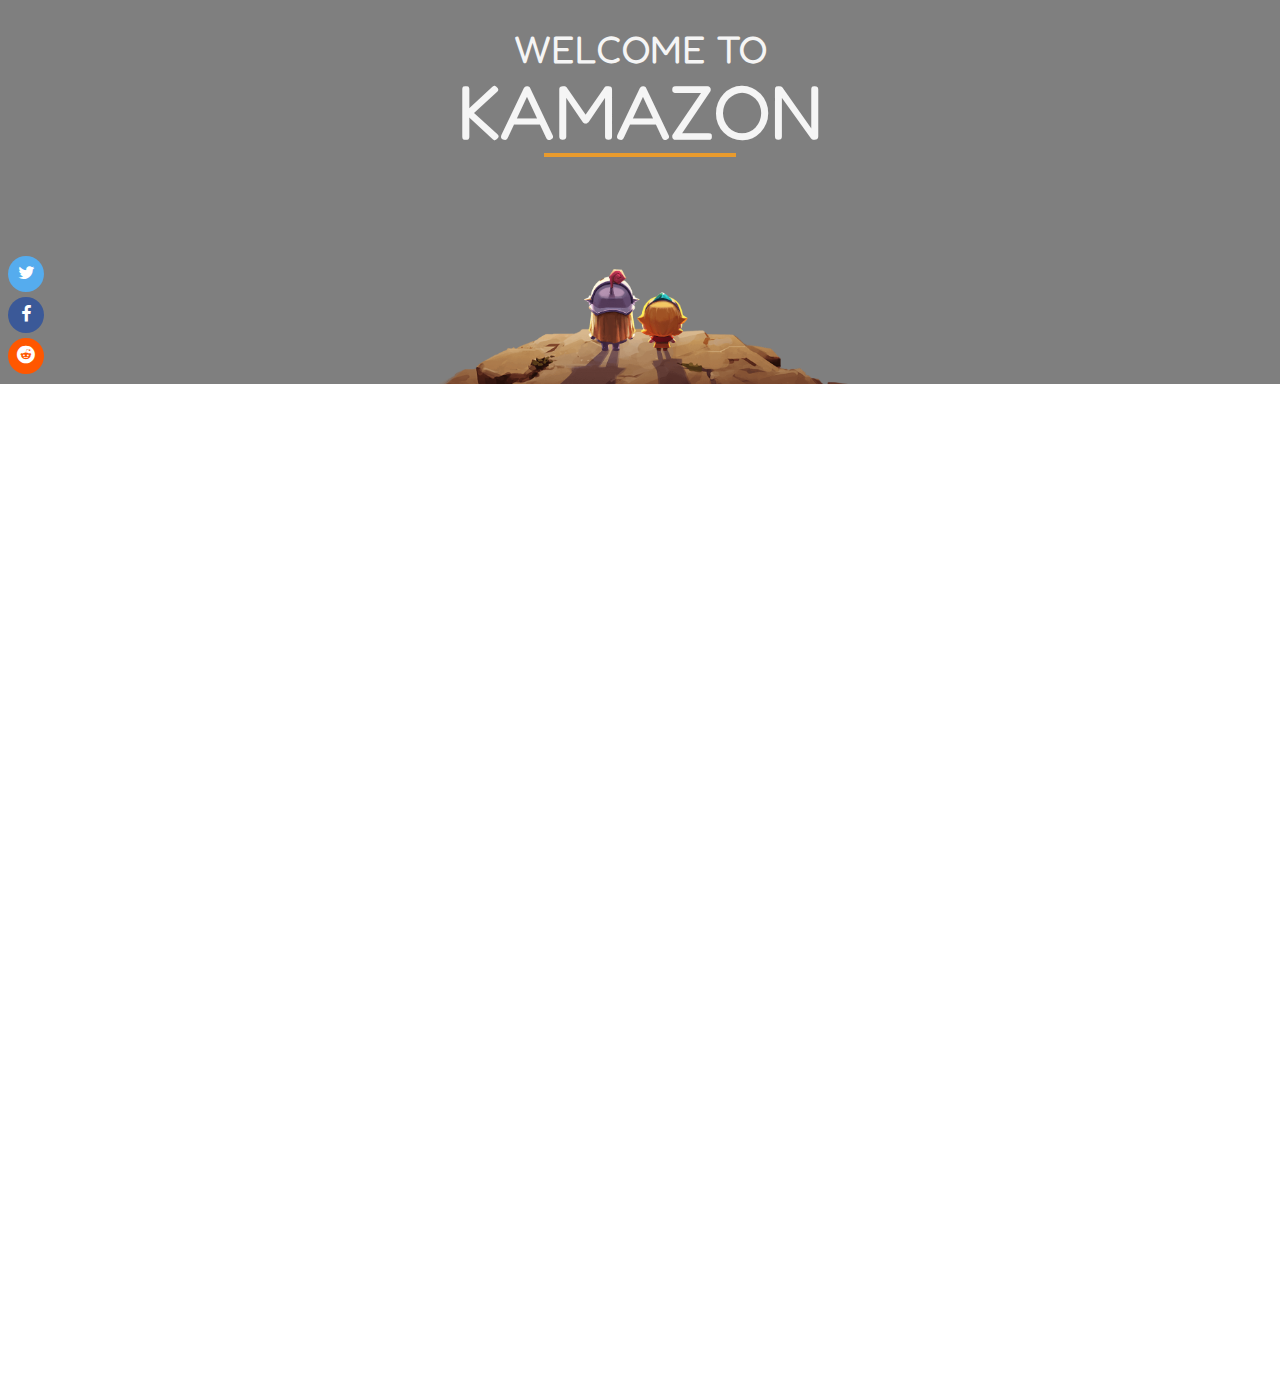
==== webpages/index.html @ 28ee63ad "Update Webpage" ====
<!DOCTYPE html>
<html lang="en">

<head>
    <!-- AOS -->
    <link href="https://unpkg.com/aos@2.3.1/dist/aos.css" rel="stylesheet">

    <!-- STYLES -->
    <link rel="stylesheet" href="../styles/main.css">

    <!-- FONTS -->
    <link rel="preconnect" href="https://fonts.gstatic.com">
    <link href="https://fonts.googleapis.com/css2?family=Manrope:wght@800&display=swap" rel="stylesheet">
    <link
        href="https://fonts.googleapis.com/css2?family=Fredoka+One&family=Press+Start+2P&family=Russo+One&family=Secular+One&display=swap"
        rel="stylesheet">

    <!-- JQUERY -->
    <script src="https://ajax.googleapis.com/ajax/libs/jquery/3.5.1/jquery.min.js"></script>

    <!-- SWIPER STYLES -->
    <link rel="stylesheet" href="https://unpkg.com/swiper/swiper-bundle.min.css" />

    <!-- FONT AWESOME -->
    <link rel="stylesheet" href="https://cdnjs.cloudflare.com/ajax/libs/font-awesome/4.7.0/css/font-awesome.min.css">

    <meta charset="UTF-8">
    <meta http-equiv="X-UA-Compatible" content="IE=edge">
    <meta name="viewport" content="width=device-width, initial-scale=1.0">
    <title>Document</title>
</head>

<style>
    .swiper-container {
        width: 100%;
        padding-top: 50px;
        padding-bottom: 200px;
    }

    .swiper-slide {
        background-position: center;
        background-size: cover;
        width: 300px;
        height: 300px;
    }
</style>

<body>
    <div class="fixed-gradient"><!-- LEAVE EMPTY --></div>
    <div class="wrapper">
        <!-- NAV BAR -->
        <div class="nav-bar" id="nav">
            <div class="title-container">
                <div class="title" id="title">KAMAZON</div>
                <div class="title-underline" id="title-underline"></div>
            </div>
        </div>

        <div class="greetings">
            <div>WELCOME TO</div>
        </div>
        <!-- BANNER -->
        <div class="video-banner">
            <section class="banner">
                <!-- VIDEO FILTER -->
                <div class="vid-filter"></div>
                <div class="character-container">
                    <!-- CHARACTER IMAGE -->
                    <div class="character"></div>
                </div>
            </section>

            <div class="knight-princess"></div>
            <div class="social-links">
                <a href="#" class="btn soc-btn fa fa-twitter"></a>
                <a href="#" class="btn soc-btn fa fa-facebook"></a>
                <a href="#" class="btn soc-btn fa fa-reddit"></a>
            </div>
            <!-- VIDEO -->
            <div class="video-foreground" style="height: 100%;">
                <video autoplay muted loop>
                    <source src="../video/WebsiteBackground.mp4" type="video/mp4" />
                    Your browser does not support the video tag.
                </video>
            </div>
        </div>

        <div class="long">
            <!-- DELETE -->
        </div>
        </div>
</body>

<!-- SWIPER JS -->
<script src="https://unpkg.com/swiper/swiper-bundle.min.js"></script>

<script>
    // CHANGE NAV BAR ON SCROLL
    $(document).ready(function () {
        let navbar = document.getElementById('nav');
        var navbarTop = navbar.offsetTop;
        $(window).scroll(function () {
            let title = document.getElementById('title');
            let titleUnd = document.getElementById('title-underline');

            if (window.pageYOffset >= navbarTop + 30) {
                title.classList.add('newTitle');
                titleUnd.classList.add('newUnder');
                navbar.classList.add('newNav');
            } else {
                title.classList.remove('newTitle');
                titleUnd.classList.remove('newUnder');
                navbar.classList.remove('newNav');
            }
        });
    });
</script>

<!-- RELLAX JS -->
<script src="/lib/js/rellax.min.js"></script>
<script src="/lib/js/rellax.js"></script>
<script>
    /*
    var logo = new Rellax('.iac-logo');
    var title = new Rellax('.title-container');
    var nothing = new Rellax('.student-works');
    */
</script>

<!-- AOS -->
<script src="https://unpkg.com/aos@2.3.1/dist/aos.js"></script>
<script>
    AOS.init({
        // Global settings:
        disable: false, // accepts following values: 'phone', 'tablet', 'mobile', boolean, expression or function
        startEvent: 'DOMContentLoaded', // name of the event dispatched on the document, that AOS should initialize on
        initClassName: 'aos-init', // class applied after initialization
        animatedClassName: 'aos-animate', // class applied on animation
        useClassNames: false, // if true, will add content of `data-aos` as classes on scroll
        disableMutationObserver: false, // disables automatic mutations' detections (advanced)
        debounceDelay: 50, // the delay on debounce used while resizing window (advanced)
        throttleDelay: 99, // the delay on throttle used while scrolling the page (advanced)


        // Settings that can be overridden on per-element basis, by `data-aos-*` attributes:
        offset: 120, // offset (in px) from the original trigger point
        delay: 0, // values from 0 to 3000, with step 50ms
        duration: 400, // values from 0 to 3000, with step 50ms
        easing: 'ease', // default easing for AOS animations
        once: false, // whether animation should happen only once - while scrolling down
        mirror: false, // whether elements should animate out while scrolling past them
        anchorPlacement: 'top-bottom', // defines which position of the element regarding to window should trigger the animation

    });
</script>

</html>
---- styles/main.css ----
body {
    padding: 0;
    margin: 0;
    user-select: none;
}

.wrapper {
    position: relative;
}

.nav-bar {
    height: 70px;
    width: 100%;
    position: absolute;
    top: 5vw;
    z-index: 999;
}

.greetings {
    position: absolute;
    top: 2vw;
    width: 100%;
    z-index: 999;
    color: whitesmoke;
    font-family: 'Fredoka One', cursive;
    font-size: 3vw;
    display: flex;
    justify-content: center;
}

.title {
    font-family: 'Fredoka One', cursive;
    color: whitesmoke;
    align-self: center;
    font-size: 6vw;
    transition: 0.1s;
}

.title-underline {
    position: absolute;
    background-color: #e99b2d;
    height: 0.35vw;
    width: 15vw;
    align-self: flex-end;
}

.title-container {
    display: flex;
    justify-content: center;
}

.vid-filter {
    position: absolute;
    height: 100%;
    width: 100%;
    background-color: rgba(0, 0, 0, 0.5);
}

.video-banner {
    position: relative;
    height: 30vw;
    overflow: hidden;
}

video {
    pointer-events: none;
}

.social-links {
    position: absolute;
    bottom: 0.4vw;
    left: 0.5vw;
    z-index: 999;
}

.fa.soc-btn {
    display: flex;
    align-items: center;
    justify-content: center;
    border-radius: 50%;
    text-align: center;
    text-decoration: none;
    margin: 5px 2px;
    height: 2.8vw;
    width: 2.8vw;
    font-size: 1.4vw;
}

.fa-twitter {
    background: #55ACEE;
    color: white;
}

.fa-reddit {
    background: #ff5700;
    color: white;
}

.fa-facebook {
    background: #3B5998;
    color: white;
}

.knight-princess {
    background-image: url("../images/img_intro.png");
    background-size: contain;
    background-position-x: center;
    background-repeat: no-repeat;
    width: 100vw;
    height: 9vw;
    align-self: flex-end;
    position: absolute;
    bottom: 0;
}

.character {
    background-image: url("");
}

.long {
    height: 1000px;
}

/* SCROLL BAR */

::-webkit-scrollbar {
    width: 5px;
}

::-webkit-scrollbar-track {
    background: #383f45;
}

::-webkit-scrollbar-thumb {
    background: #bbc6ce;
}

::-webkit-scrollbar-thumb:hover {
    background: #99a3ac;
}
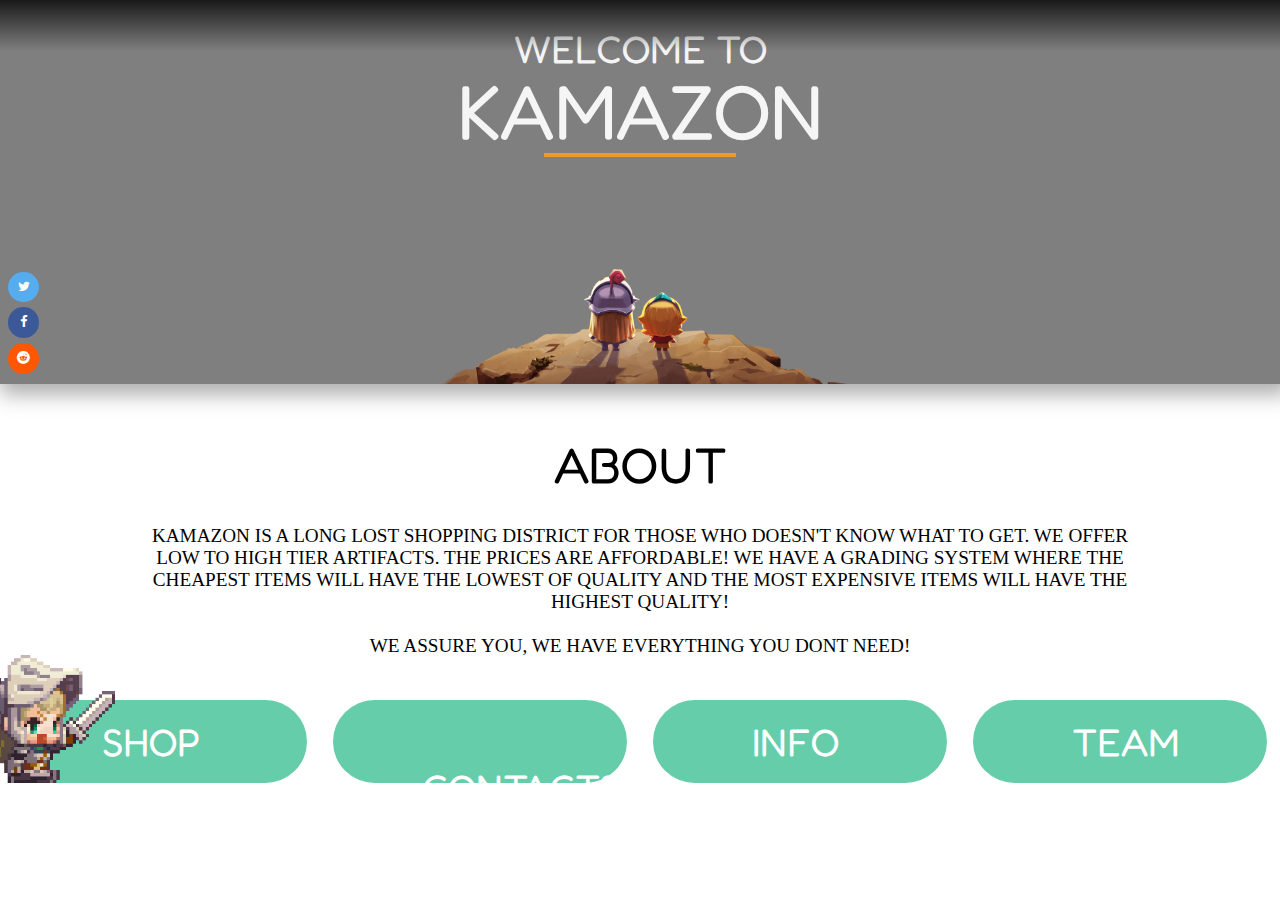
==== commit 44401830: "Add Navigation Buttons" ====
--- a/webpages/index.html
+++ b/webpages/index.html
@@ -85,10 +85,41 @@
             </div>
         </div>
 
-        <div class="long">
-            <!-- DELETE -->
+        <!-- ABOUT -->
+        <div class="about-wrapper">
+            <div class="about-title">
+                ABOUT
+            </div>
+            <div class="content">
+                Kamazon is a long lost shopping district for those who doesn't know what to get. We offer low to high tier artifacts. 
+                The prices are affordable! we have a grading system where the cheapest items will have the lowest of quality and the
+                most expensive items will have the highest quality!
+
+                <br><br>
+                We assure you, we have everything you dont need!
+            </div>
         </div>
+
+        <!-- BUTTONS -->
+        <div class="buttons-wrapper">
+            <div class="btn-shop btn2">
+                <img src="/images/fknight-emote.png" alt="">
+                SHOP
+            </div>
+            <div class="btn-contacts btn2">
+                <img src="" alt="">
+                CONTACTS
+            </div>
+            <div class="btn-moreinfo btn2">
+                <img src="" alt="">
+                INFO
+            </div>
+            <div class="btn-team btn2">
+                <img src="" alt="">
+                TEAM
+            </div>
         </div>
+    </div>
 </body>
 
 <!-- SWIPER JS -->
--- a/styles/main.css
+++ b/styles/main.css
@@ -1,19 +1,59 @@
+html {
+    overflow-x: hidden;
+}
+
 body {
     padding: 0;
     margin: 0;
     user-select: none;
 }
 
+.btn {
+    transition: 0.4s;
+}
+
+.btn:hover {
+    opacity: 0.7;
+}
+
 .wrapper {
     position: relative;
 }
 
+.fixed-gradient {
+    background-image: linear-gradient(to bottom, rgba(0, 0, 0, 0.8), rgba(0, 0, 0, 0.0));
+    height: 4vw;
+    width: 100%;
+    position: fixed;
+    top: 0;
+    z-index: 99999;
+}
+
+
+/* NAVBAR
+========================== */
 .nav-bar {
-    height: 70px;
+    height: 3.5vw;
     width: 100%;
     position: absolute;
     top: 5vw;
-    z-index: 999;
+    z-index: 99999;
+    background-color: rgba(56, 63, 69, 0.0);
+    transition: 0.3s;
+}
+
+.newTitle {
+    font-size: 2.5vw !important;
+}
+
+.newUnder {
+    height: 0.2vw !important;
+    width: 7.5vw !important;
+}
+
+.newNav {
+    position: fixed !important;
+    top: 0 !important;
 }
 
 .greetings {
@@ -59,11 +99,19 @@
 .video-banner {
     position: relative;
     height: 30vw;
+    min-height: 150px;
     overflow: hidden;
-}
-
-video {
+    box-shadow: black;
+    box-shadow: 5px 5px 20px 5px #aaaaaa;
+    margin-bottom: 50px;
+}
+
+.video-foreground video {
     pointer-events: none;
+    height: 460px;
+    width: 100%;
+    height: 100%;
+    object-fit: cover;
 }
 
 .social-links {
@@ -81,9 +129,12 @@
     text-align: center;
     text-decoration: none;
     margin: 5px 2px;
-    height: 2.8vw;
-    width: 2.8vw;
-    font-size: 1.4vw;
+    height: 2.4vw;
+    width: 2.4vw;
+    min-height: 15px;
+    min-width: 15px;
+
+    font-size: 1vw;
 }
 
 .fa-twitter {
@@ -117,6 +168,59 @@
     background-image: url("");
 }
 
+/* ABOUT
+================================ */
+
+.about-wrapper {
+    font-family: 'Fredoka One', cursive;
+    text-align: center;
+    font-size: 50px;    
+    color: black;    
+}
+
+.about-title {
+    width: 100%;
+}
+
+.about-wrapper .content {
+    padding: 30px 10vw;
+    font-family: 'Montserrat';
+    text-transform: uppercase;
+    font-size: 1.2rem;
+}
+
+/* BUTTONS
+================================ */
+
+.buttons-wrapper {
+    width: 100vw;
+    display: flex;
+    margin-bottom: 100px;
+}
+
+.btn-shop img {
+    position: absolute;
+    left: -3vw;
+    transform: translateY(-5vw);
+    width: 12vw;
+    height: 10vw;
+}
+
+.btn2 {
+    cursor: pointer;
+    height: 5vw;
+    width: 500px;
+    margin: 1vw;
+    display: inline-block;
+    font-family: 'Fredoka One', cursive;
+    font-size: 3vw;
+    padding-left: 7vw; padding-top: 1.5vw;
+    color: white;
+
+    background-color: mediumaquamarine;
+    border-radius: 50vw;
+}
+
 .long {
     height: 1000px;
 }
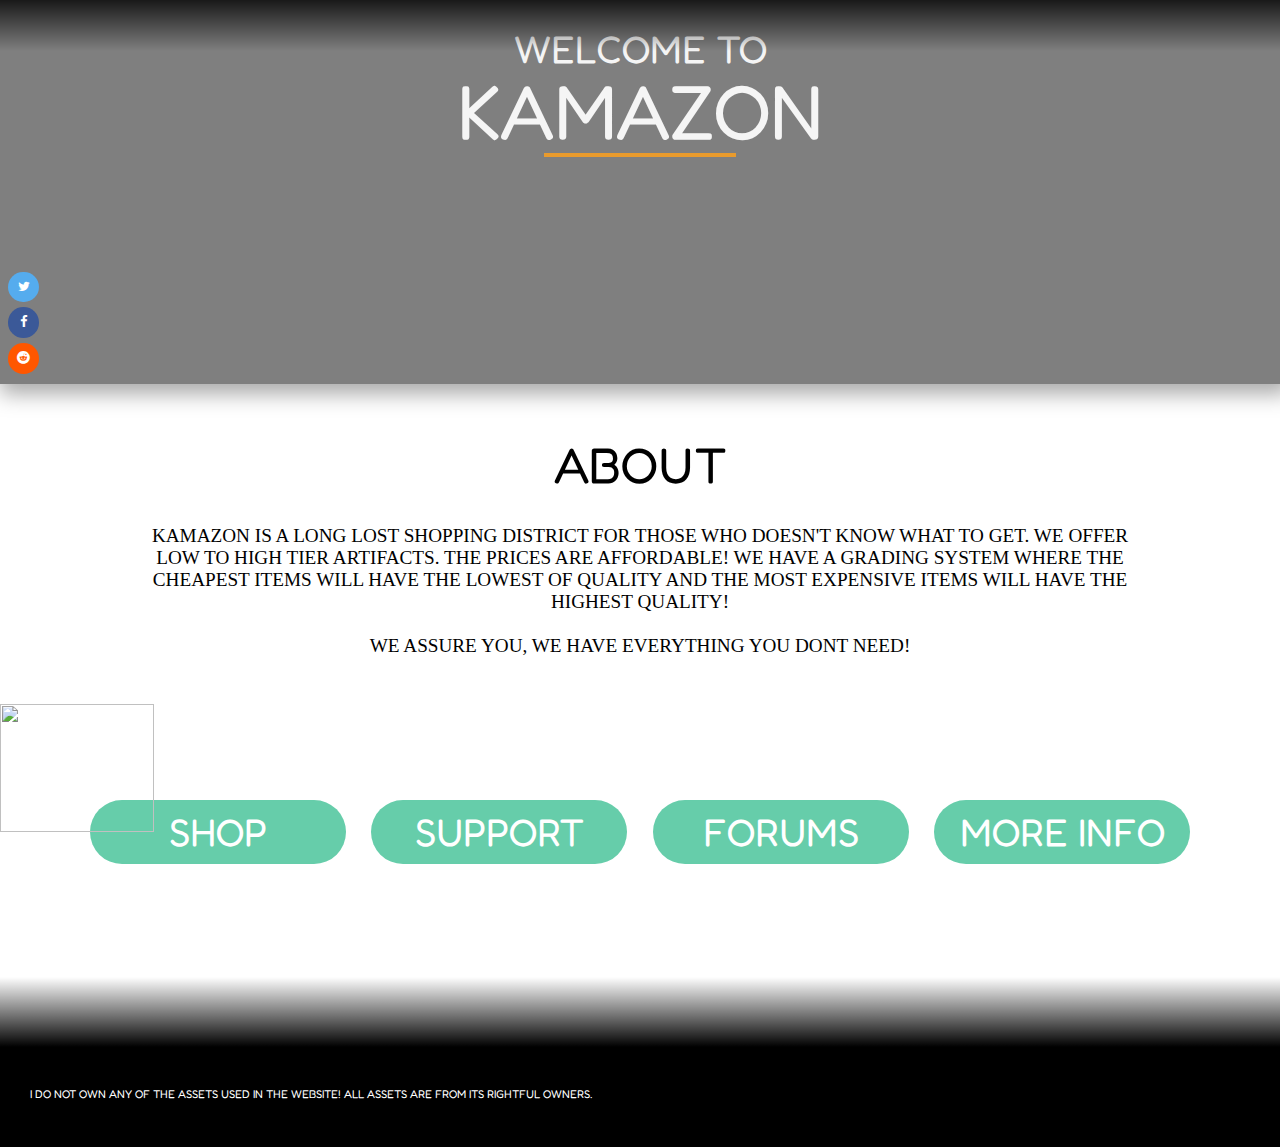
==== commit acd56ada: "Revamp Main Page" ====
--- a/webpages/index.html
+++ b/webpages/index.html
@@ -27,7 +27,7 @@
     <meta charset="UTF-8">
     <meta http-equiv="X-UA-Compatible" content="IE=edge">
     <meta name="viewport" content="width=device-width, initial-scale=1.0">
-    <title>Document</title>
+    <title>Kamazon</title>
 </head>
 
 <style>
@@ -46,7 +46,9 @@
 </style>
 
 <body>
-    <div class="fixed-gradient"><!-- LEAVE EMPTY --></div>
+    <div class="fixed-gradient">
+        <!-- LEAVE EMPTY -->
+    </div>
     <div class="wrapper">
         <!-- NAV BAR -->
         <div class="nav-bar" id="nav">
@@ -79,7 +81,7 @@
             <!-- VIDEO -->
             <div class="video-foreground" style="height: 100%;">
                 <video autoplay muted loop>
-                    <source src="../video/WebsiteBackground.mp4" type="video/mp4" />
+                    <source src="https://cdn.discordapp.com/attachments/820865524229210122/820958568529264650/WebsiteBackground.mp4" type="video/mp4" />
                     Your browser does not support the video tag.
                 </video>
             </div>
@@ -91,8 +93,10 @@
                 ABOUT
             </div>
             <div class="content">
-                Kamazon is a long lost shopping district for those who doesn't know what to get. We offer low to high tier artifacts. 
-                The prices are affordable! we have a grading system where the cheapest items will have the lowest of quality and the
+                Kamazon is a long lost shopping district for those who doesn't know what to get. We offer low to high
+                tier artifacts.
+                The prices are affordable! we have a grading system where the cheapest items will have the lowest of
+                quality and the
                 most expensive items will have the highest quality!
 
                 <br><br>
@@ -102,23 +106,57 @@
 
         <!-- BUTTONS -->
         <div class="buttons-wrapper">
-            <div class="btn-shop btn2">
-                <img src="/images/fknight-emote.png" alt="">
-                SHOP
-            </div>
-            <div class="btn-contacts btn2">
-                <img src="" alt="">
-                CONTACTS
-            </div>
-            <div class="btn-moreinfo btn2">
-                <img src="" alt="">
-                INFO
-            </div>
-            <div class="btn-team btn2">
-                <img src="" alt="">
-                TEAM
-            </div>
-        </div>
+
+            <!-- SHOP -->
+            <a href="shop.html">
+                <div class="btn-shop btn2">
+                    <img src="https://media.discordapp.net/attachments/820865524229210122/820958243462971392/fknight-emote.png?width=254&height=211" alt="">
+                    <span>SHOP</span>
+                </div>
+            </a>
+
+            <!-- CONTRACTS -->
+            <a href="support.html">
+                <div class="btn-contacts btn2">
+                    <img src="" alt="">
+                    <span>SUPPORT</span>
+                </div>
+            </a>
+
+            <!-- INFO -->
+            <a href="forums.html">
+                <div class="btn-moreinfo btn2">
+                    <img src="" alt="">
+                    <span>FORUMS</span>
+                </div>
+            </a>
+
+            <!-- TEAM -->
+            <a href="info.html">
+                <div class="btn-team btn2">
+                    <img src="" alt="">
+                    <span>MORE INFO</span>
+                </div>
+            </a>
+        </div>
+
+        <!-- FOOTER -->
+        <div class="fade"></div>
+        <footer>
+            <!-- DISCLAIMER -->
+            <div class="disclaimer">
+                I do not own any of the assets used in the website! all assets are from its rightful owners.
+            </div>
+            <div class="companies">
+                <!-- COMPANIES -->
+                <div class="kong-studios">
+                    <img src="https://akamai-webcdn.kgstatic.net/gt/images/pc/logo_kong.png" alt="">
+                </div>
+                <div class="kakao-games">
+                    <img src="https://akamai-webcdn.kgstatic.net/gt/images/pc/logo_kakaogames.png" alt="">
+                </div>
+            </div>
+        </footer>
     </div>
 </body>
 
--- a/styles/main.css
+++ b/styles/main.css
@@ -20,6 +20,8 @@
     position: relative;
 }
 
+/* NAVBAR
+========================== */
 .fixed-gradient {
     background-image: linear-gradient(to bottom, rgba(0, 0, 0, 0.8), rgba(0, 0, 0, 0.0));
     height: 4vw;
@@ -29,9 +31,6 @@
     z-index: 99999;
 }
 
-
-/* NAVBAR
-========================== */
 .nav-bar {
     height: 3.5vw;
     width: 100%;
@@ -89,6 +88,8 @@
     justify-content: center;
 }
 
+/* VIDEO BANNER
+=============================== */
 .vid-filter {
     position: absolute;
     height: 100%;
@@ -153,7 +154,7 @@
 }
 
 .knight-princess {
-    background-image: url("../images/img_intro.png");
+    background-image: url("https://media.discordapp.net/attachments/820865524229210122/820958915558244362/img_intro.png?width=1440&height=189");
     background-size: contain;
     background-position-x: center;
     background-repeat: no-repeat;
@@ -196,35 +197,89 @@
     width: 100vw;
     display: flex;
     margin-bottom: 100px;
+    margin-top: 100px;
+
+    align-items: center;
+    justify-content: center;
 }
 
 .btn-shop img {
     position: absolute;
-    left: -3vw;
+    left: 0;
     transform: translateY(-5vw);
     width: 12vw;
     height: 10vw;
+    user-select: none;
+    cursor: initial;
+    pointer-events: none;
 }
 
 .btn2 {
     cursor: pointer;
     height: 5vw;
-    width: 500px;
     margin: 1vw;
+    width: 20vw;
     display: inline-block;
     font-family: 'Fredoka One', cursive;
     font-size: 3vw;
-    padding-left: 7vw; padding-top: 1.5vw;
     color: white;
 
     background-color: mediumaquamarine;
     border-radius: 50vw;
+
+    display: flex;
+    align-items: center;
+    justify-content: center;
+}
+
+a {
+    text-decoration: none;
 }
 
 .long {
     height: 1000px;
 }
 
+
+/* FOOTER
+========================= */
+.fade {
+    background-image: linear-gradient(to top, black, transparent);
+    height: 70px;
+    width: 100vw;
+}
+
+footer {
+    background-color: black;
+    height: 100px;
+    width: 100vw;
+    min-width: 1100px;
+}
+
+.companies {
+    display: flex;
+    align-items: center;
+    justify-content: center;
+    float: right;
+}
+
+.companies .kong-studios,
+.companies .kakao-games {
+    margin-right: 40px;
+    margin-top: 20px;
+}
+
+
+.disclaimer {
+    color: white;
+    font-family: 'Fredoka One', cursive;
+    font-size: 0.7rem;
+    text-transform: uppercase;
+    float: left;
+    margin-top: 40px;
+    margin-left: 30px;
+}
+
 /* SCROLL BAR */
 
 ::-webkit-scrollbar {
@@ -241,4 +296,12 @@
 
 ::-webkit-scrollbar-thumb:hover {
     background: #99a3ac;
-}+}
+
+@media only screen and (max-width: 600px) {
+    .buttons-wrapper {
+        display: inline-block;
+        margin: 5vw;
+        padding-right: 3vw;
+    }
+  }